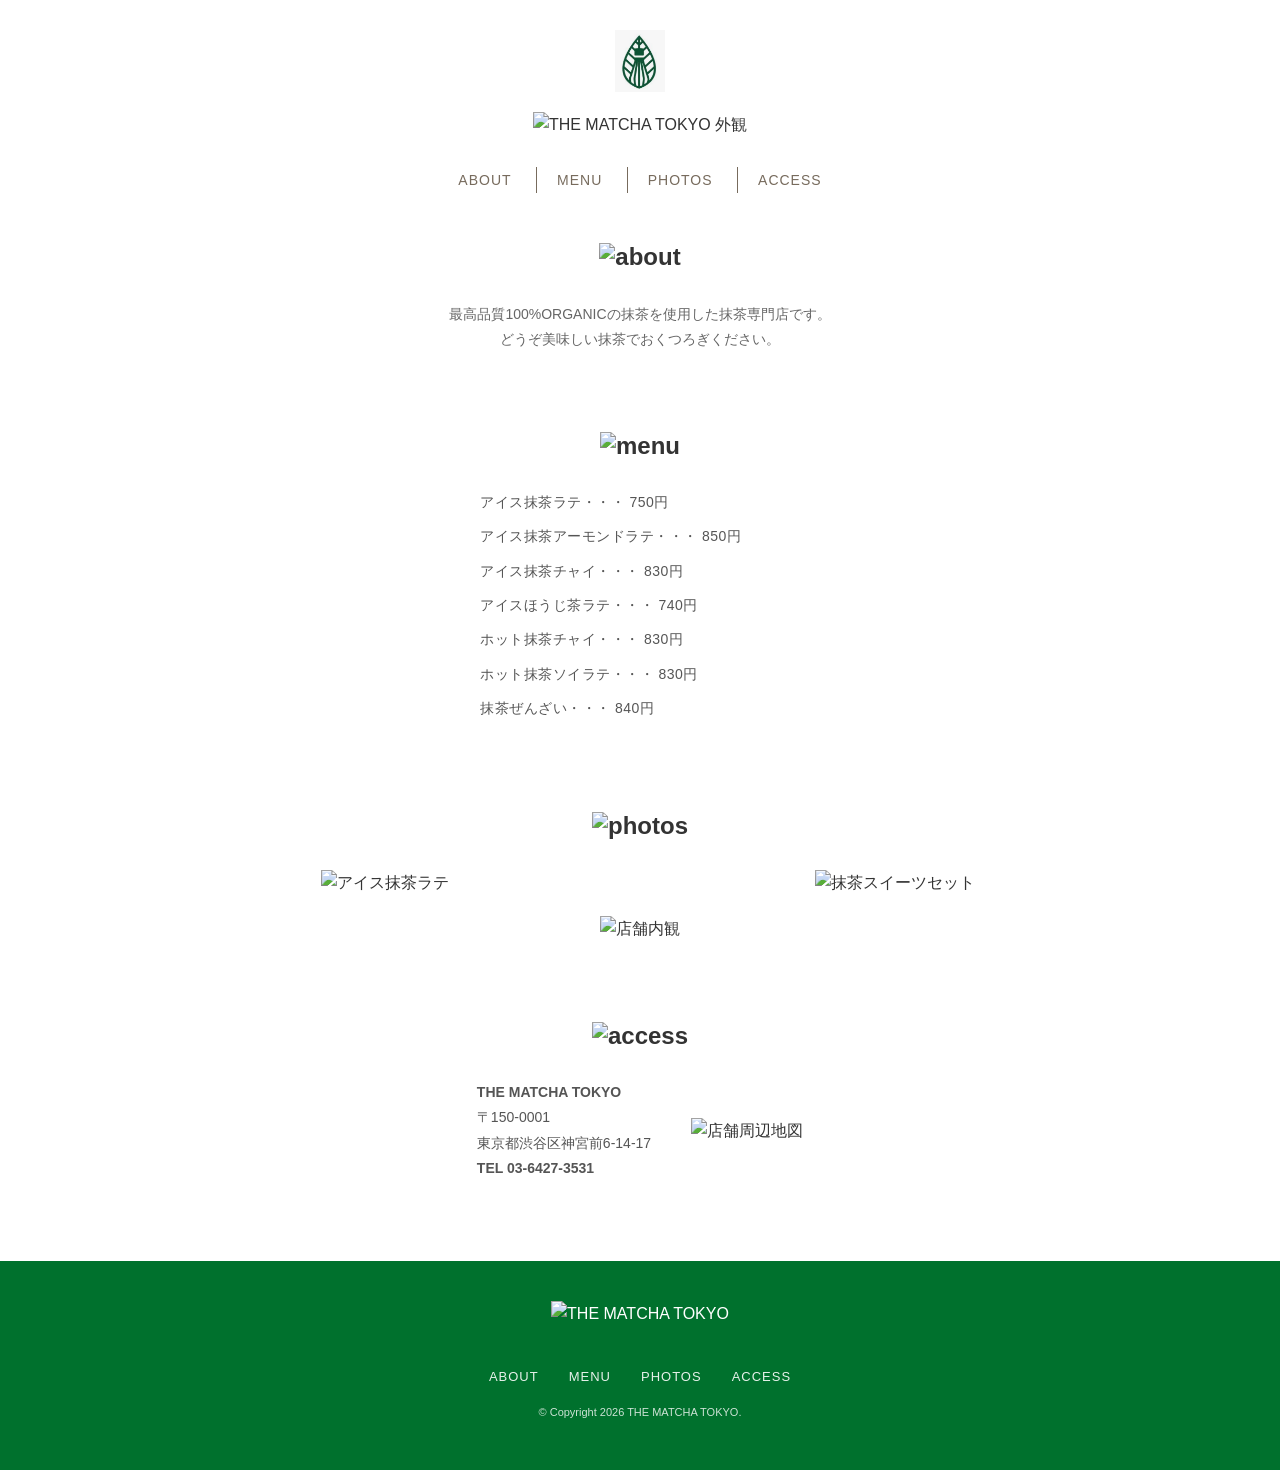
==== cornetto-custom/index.html @ e0475912 "Add files via upload" ====
<!doctype html>
<html lang="ja">

<head>
  <meta charset="utf-8">
  <title>THE MATCHA TOKYO</title>
  <meta name="keywords" content="抹茶,オーガニック,有機抹茶,カフェ,東京都">
  <meta name="description" content="最高品質100%ORGANICの抹茶を使用した抹茶専門店THE MATCHA TOKYOのホームページです。">
  <link rel="stylesheet" href="css/normalize.css">
  <link rel="stylesheet" href="css/style.css">
</head>

<body>
  <header class="header">
    <h1 class="logo">
      <img src="img/logo.png" alt="THE MATCHA TOKYO">
    </h1>
  </header>


  <main class="main">

    <figure class="top">
      <img src="img/top.jpg" alt="THE MATCHA TOKYO 外観">
    </figure>

    <nav class="nav">
      <ul class="nav-list">
        <li><a href="#about">about</a></li>
        <li><a href="#menu">menu</a></li>
        <li><a href="#photos">photos</a></li>
        <li><a href="#access">access</a></li>
      </ul>
    </nav>

    <section id="about" class="section about">
      <h2 class="heading"><img src="img/ttl_about.svg" alt="about"></h2>
      <p>
        最高品質100%ORGANICの抹茶を使用した抹茶専門店です。<br>
        どうぞ美味しい抹茶でおくつろぎください。
      </p>
    </section>

    <section id="menu" class="section menu">
      <h2 class="heading"><img src="img/ttl_menu.svg" alt="menu"></h2>
      <ul class="menu-list">
        <li>アイス抹茶ラテ・・・ 750円</li>
        <li>アイス抹茶アーモンドラテ・・・ 850円</li>
        <li>アイス抹茶チャイ・・・ 830円</li>
        <li>アイスほうじ茶ラテ・・・ 740円</li>
        <li>ホット抹茶チャイ・・・ 830円</li>
        <li>ホット抹茶ソイラテ・・・ 830円</li>
        <li>抹茶ぜんざい・・・ 840円</li>
      </ul>
    </section>

    <section id="photos" class="section photos">
      <h2 class="heading"><img src="img/ttl_photos.svg" alt="photos"></h2>
      <ul class="photo-list">
        <li>
          <figure>
            <img src="img/photos_01.jpg" alt="アイス抹茶ラテ">
          </figure>
        </li>
        <li>
          <figure>
            <img src="img/photos_02.jpg" alt="抹茶スイーツセット">
          </figure>
        </li>
        <li class="photo-wide">
          <figure>
            <img src="img/photos_03.jpg" alt="店舗内観">
          </figure>
        </li>
      </ul>
    </section>
    <section id="access" class="section access">
      <h2 class="heading"><img src="img/ttl_access.svg" alt="access"></h2>
      <div class="access-content">
        <address>
          <strong>THE MATCHA TOKYO</strong><br>
          〒150-0001<br>
          東京都渋谷区神宮前6-14-17<br>
          <strong>TEL 03-6427-3531</strong>
        </address>

        <figure>
          <img src="img/map.png" alt="店舗周辺地図">
        </figure>
      </div>
    </section>
  </main>

  <footer class="footer">
    <div class="footer-inner">
      <p class="footer-logo">
        <img src="img/logo_w.svg" alt="THE MATCHA TOKYO">
      </p>

      <div class="footer-content">
        <nav class="footer-nav">
          <ul>
            <li><a href="#about">about</a></li>
            <li><a href="#menu">menu</a></li>
            <li><a href="#photos">photos</a></li>
            <li><a href="#access">access</a></li>
          </ul>
        </nav>
        <p><small>&copy; Copyright 2026 THE MATCHA TOKYO.</small></p>
      </div>
    </div>
  </footer>
</body>

</html>
---- cornetto-custom/css/style.css ----
@charset "utf-8";

/* ========================================
   初期スタイル調整
   ======================================== */
* {
  box-sizing: border-box;
}

/* body全体の初期スタイル調整 */
body {
  font-family: -apple-system, BlinkMacSystemFont, "Helvetica Neue", YuGothic, "ヒラギノ角ゴ ProN W3", "Hiragino Kaku Gothic ProN", Arial, "メイリオ", Meiryo, sans-serif;
  font-size: 16px;
  line-height: 1.6;
  color: #333333;
  background-color: #fff;
}

/* 各要素の初期スタイル調整 */
h1, h2 {
  margin-top: 0;
  margin-bottom: 30px;
  line-height: 1.2;
}

a {
  color: #333333;
  text-decoration: none;
}

a:hover {
  text-decoration: underline;
}

p {
  margin-top: 0;
  margin-bottom: 1em;
}

ul {
  margin: 0;
  padding: 0;
  list-style: none;
}

figure {
  margin: 0;
}

img {
  max-width: 100%;
  height: auto;
  vertical-align: bottom;
}

address {
  font-style: normal;
}

/* ========================================
   ヘッダーエリア
   ======================================== */
.header {
  width: 1000px;
  margin: 0 auto;
  padding: 30px 0 20px;
}

/* ロゴ */
.logo {
  margin: 0;
  text-align: center;
}

.logo img {
  width: 50px;
}

/* ========================================
   メインエリア
   ======================================== */
.main {
  width: 1000px;
  margin: 0 auto;
}

/* メインイメージ */
.top {
  margin-bottom: 30px;
  text-align: center;
}

/* ナビゲーション */
.nav {
  margin-bottom: 50px;
  text-align: center;
}

.nav-list li {
  display: inline-block;
  margin: 0;
  border-left: 1px solid #776b5d;
}

.nav-list li:first-child {
  border-left: none;
}

.nav-list a {
  display: inline-block;
  padding: 0 20px;
  line-height: 1.2;
  color: #776b5d;
  font-size: 14px;
  letter-spacing: 1px;
  text-transform: uppercase;
}

.nav-list a:hover {
  color: #00712D;
  text-decoration: none;
}

/* ========================================
   セクション共通
   ======================================== */
.section {
  margin: 0 auto 80px;
}

/* 見出し */
.heading {
  margin-bottom: 30px;
  text-align: center;
}

.heading img {
  height: 28px;
  width: auto;
}

/* セクション about */
.about {
  text-align: center;
}

.about p {
  font-size: 14px;
  color: #666666;
  line-height: 1.8;
}

/* セクション menu */
.menu {
  text-align: center;
}

.menu-list {
  display: inline-block;
  text-align: left;
  min-width: 320px;
}

.menu-list li {
  margin-bottom: 12px;
  font-size: 14px;
  color: #555555;
  letter-spacing: 0.5px;
}

/* セクション photos */
.photos {
  text-align: center;
}

.photos ul {
  display: flex;
  flex-wrap: wrap;
  gap: 20px;
  justify-content: center;
}

.photos li {
  width: calc(50% - 10px);
}

.photos li.photo-wide {
  width: 100%;
}

.photos figure img {
  width: 100%;
  height: 300px;
  object-fit: cover;
}

.photos li.photo-wide figure img {
  height: 400px;
}

.photos figcaption {
  margin-top: 8px;
  font-size: 13px;
  color: #666666;
  text-align: left;
}

/* セクション access */
.access {
  text-align: center;
}

.access > div {
  display: flex;
  justify-content: center;
  align-items: center;
  gap: 40px;
  margin-top: 20px;
}

.access address {
  text-align: left;
  font-size: 14px;
  line-height: 1.8;
  color: #555555;
}

.access figure img {
  width: 350px;
  height: auto;
}

/* ========================================
   フッターエリア
   ======================================== */
footer {
  background-color: #00712D;
  color: #ffffff;
  padding: 40px 0 30px;
  text-align: center;
}

footer > div {
  width: 1000px;
  margin: 0 auto;
  display: flex;
  flex-direction: column;
  align-items: center;
  gap: 20px;
}

footer .footer-logo img {
  width: 50px;
  height: auto;
}

footer nav ul {
  display: flex;
  justify-content: center;
  gap: 30px;
  margin-bottom: 10px;
}

footer nav a {
  color: #ffffff;
  font-size: 13px;
  letter-spacing: 1px;
  text-transform: uppercase;
  opacity: 0.9;
}

footer nav a:hover {
  opacity: 1;
  text-decoration: none;
}

footer small {
  font-size: 11px;
  opacity: 0.8;
}
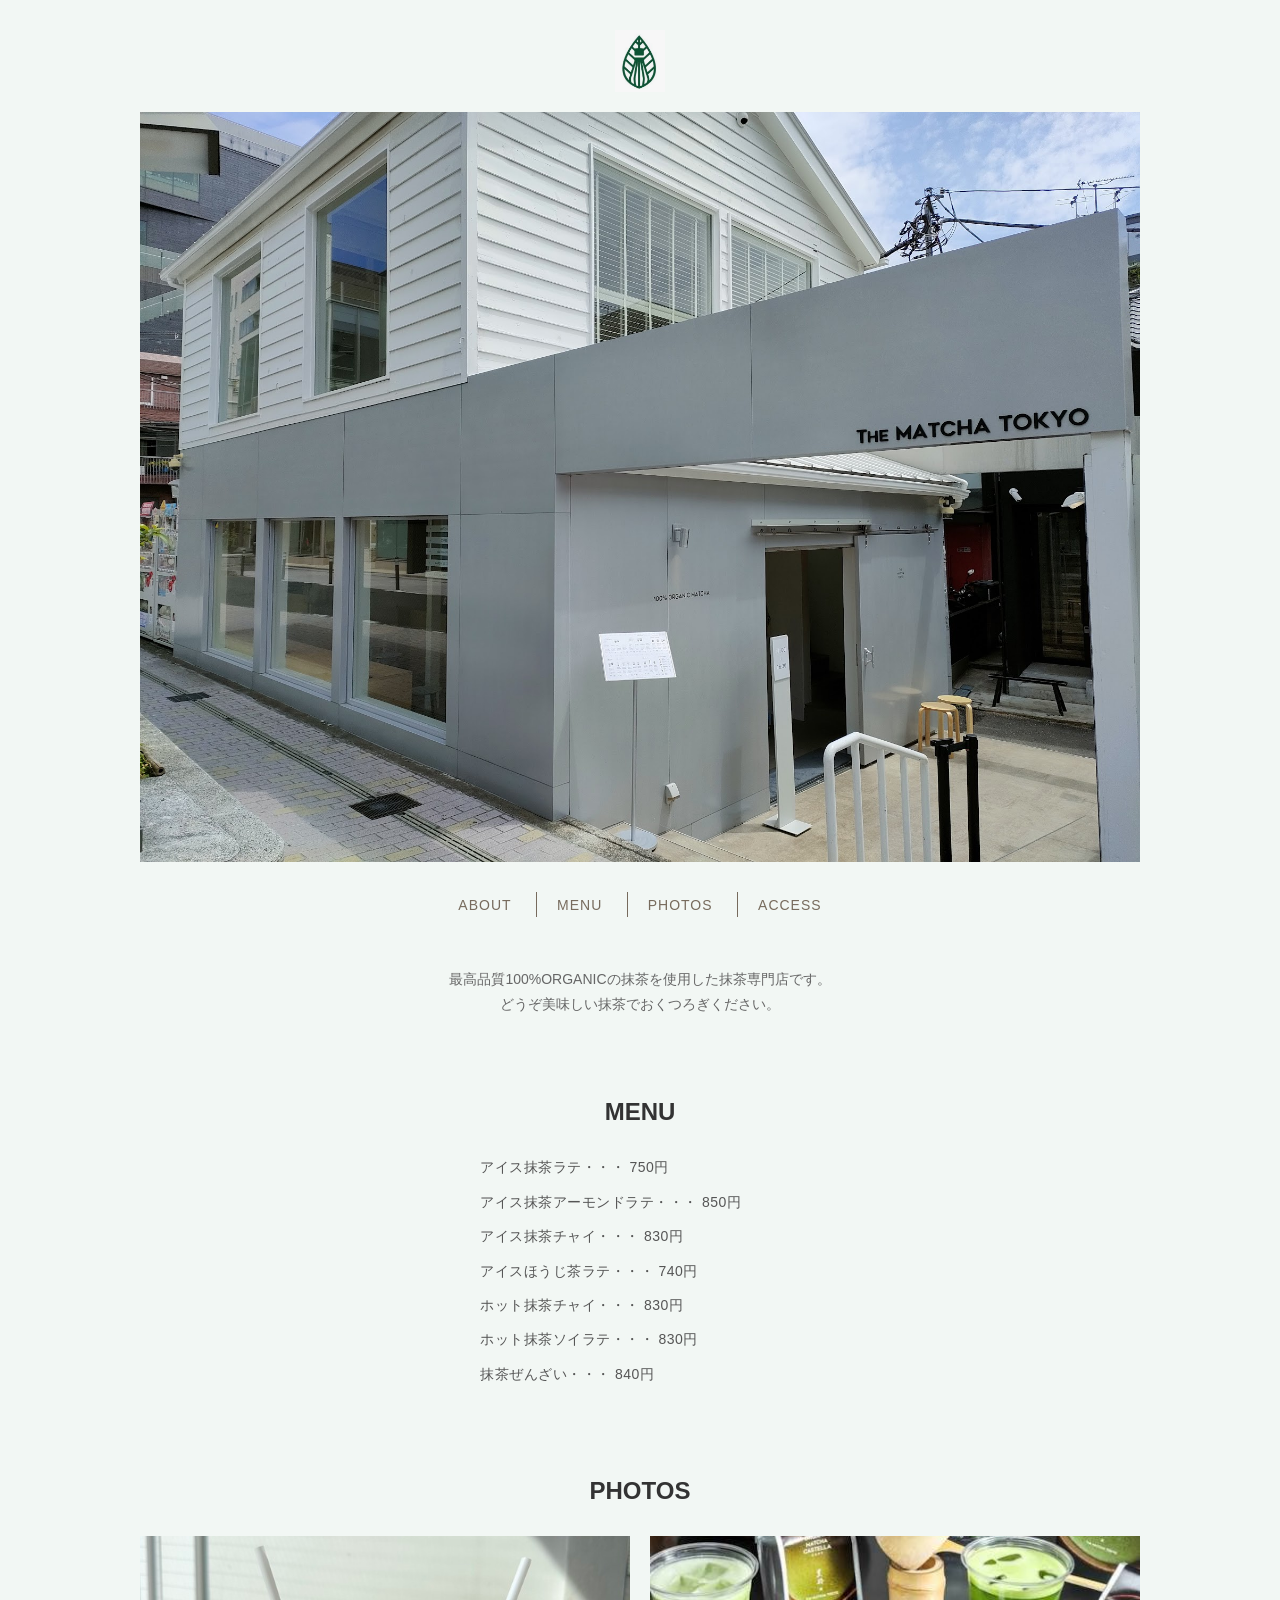
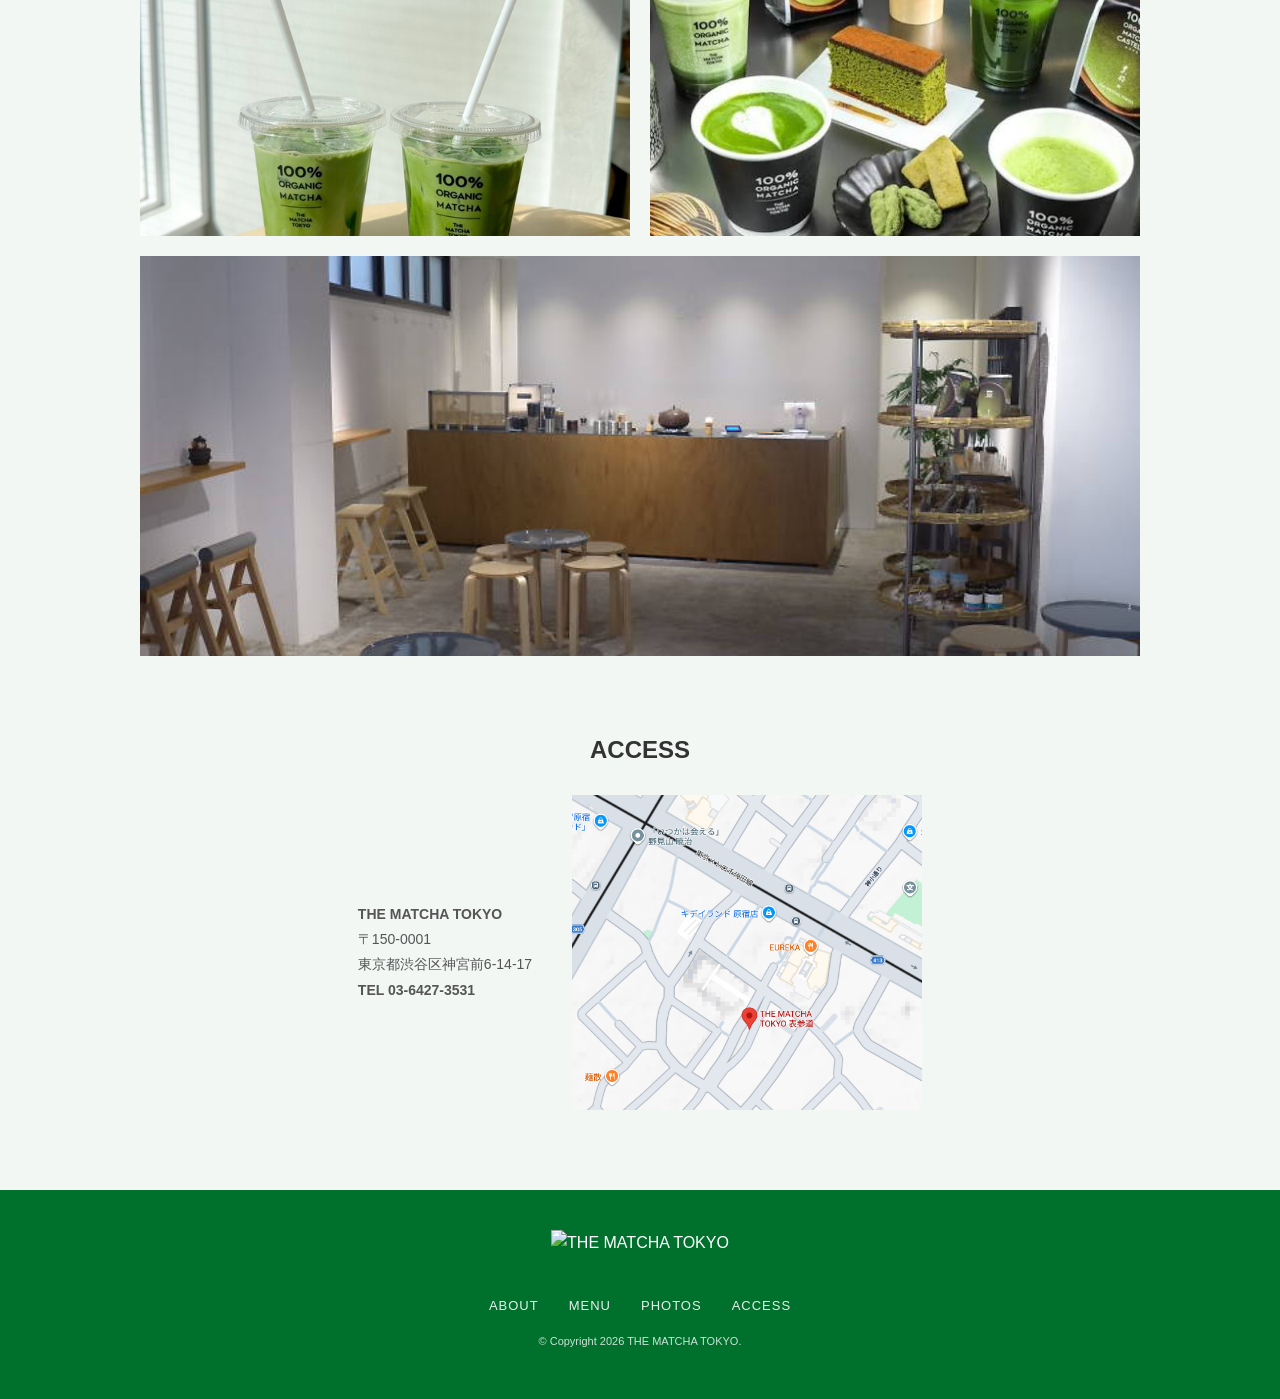
==== commit e9772fa7: "Update index.html" ====
--- a/cornetto-custom/index.html
+++ b/cornetto-custom/index.html
@@ -21,12 +21,12 @@
   <main class="main">
 
     <figure class="top">
-      <img src="img/top.jpg" alt="THE MATCHA TOKYO 外観">
+      <img src="img/TOKYO MATCHA.jpg" alt="THE MATCHA TOKYO" class="top-logo">
     </figure>
 
     <nav class="nav">
       <ul class="nav-list">
-        <li><a href="#about">about</a></li>
+        <li><a href="#about">about</a></li> 
         <li><a href="#menu">menu</a></li>
         <li><a href="#photos">photos</a></li>
         <li><a href="#access">access</a></li>
@@ -34,7 +34,7 @@
     </nav>
 
     <section id="about" class="section about">
-      <h2 class="heading"><img src="img/ttl_about.svg" alt="about"></h2>
+      <!-- <h2 class="heading"><img src="img/ttl_about.svg" alt="about"></h2> -->
       <p>
         最高品質100%ORGANICの抹茶を使用した抹茶専門店です。<br>
         どうぞ美味しい抹茶でおくつろぎください。
@@ -42,7 +42,7 @@
     </section>
 
     <section id="menu" class="section menu">
-      <h2 class="heading"><img src="img/ttl_menu.svg" alt="menu"></h2>
+      <h2 class="heading text-title">MENU</h2>
       <ul class="menu-list">
         <li>アイス抹茶ラテ・・・ 750円</li>
         <li>アイス抹茶アーモンドラテ・・・ 850円</li>
@@ -55,27 +55,27 @@
     </section>
 
     <section id="photos" class="section photos">
-      <h2 class="heading"><img src="img/ttl_photos.svg" alt="photos"></h2>
+     <h2 class="heading text-title">PHOTOS</h2>
       <ul class="photo-list">
         <li>
           <figure>
-            <img src="img/photos_01.jpg" alt="アイス抹茶ラテ">
+            <img src="img/metcha 6.jpg" alt="アイス抹茶ラテ">
           </figure>
         </li>
         <li>
           <figure>
-            <img src="img/photos_02.jpg" alt="抹茶スイーツセット">
+            <img src="img/metcha 2.jpeg" alt="抹茶スイーツセット">
           </figure>
         </li>
         <li class="photo-wide">
           <figure>
-            <img src="img/photos_03.jpg" alt="店舗内観">
+            <img src="img/metcha 4.jpg" alt="店舗内観">
           </figure>
         </li>
       </ul>
     </section>
     <section id="access" class="section access">
-      <h2 class="heading"><img src="img/ttl_access.svg" alt="access"></h2>
+     <h2 class="heading text-title">ACCESS</h2>
       <div class="access-content">
         <address>
           <strong>THE MATCHA TOKYO</strong><br>
@@ -85,7 +85,7 @@
         </address>
 
         <figure>
-          <img src="img/map.png" alt="店舗周辺地図">
+          <img src="img/metcha map1.png" alt="店舗周辺地図">
         </figure>
       </div>
     </section>
@@ -112,4 +112,4 @@
   </footer>
 </body>
 
-</html>+</html>
--- a/cornetto-custom/css/style.css
+++ b/cornetto-custom/css/style.css
@@ -1,22 +1,17 @@
 @charset "utf-8";
 
-/* ========================================
-   初期スタイル調整
-   ======================================== */
 * {
   box-sizing: border-box;
 }
 
-/* body全体の初期スタイル調整 */
 body {
   font-family: -apple-system, BlinkMacSystemFont, "Helvetica Neue", YuGothic, "ヒラギノ角ゴ ProN W3", "Hiragino Kaku Gothic ProN", Arial, "メイリオ", Meiryo, sans-serif;
   font-size: 16px;
   line-height: 1.6;
   color: #333333;
-  background-color: #fff;
-}
-
-/* 各要素の初期スタイル調整 */
+  background-color: #f2f7f4;
+}
+
 h1, h2 {
   margin-top: 0;
   margin-bottom: 30px;
@@ -57,16 +52,12 @@
   font-style: normal;
 }
 
-/* ========================================
-   ヘッダーエリア
-   ======================================== */
 .header {
   width: 1000px;
   margin: 0 auto;
   padding: 30px 0 20px;
 }
 
-/* ロゴ */
 .logo {
   margin: 0;
   text-align: center;
@@ -75,22 +66,17 @@
 .logo img {
   width: 50px;
 }
-
-/* ========================================
-   メインエリア
-   ======================================== */
 .main {
   width: 1000px;
   margin: 0 auto;
 }
 
-/* メインイメージ */
 .top {
   margin-bottom: 30px;
   text-align: center;
 }
 
-/* ナビゲーション */
+
 .nav {
   margin-bottom: 50px;
   text-align: center;
@@ -121,14 +107,10 @@
   text-decoration: none;
 }
 
-/* ========================================
-   セクション共通
-   ======================================== */
 .section {
   margin: 0 auto 80px;
 }
 
-/* 見出し */
 .heading {
   margin-bottom: 30px;
   text-align: center;
@@ -139,7 +121,6 @@
   width: auto;
 }
 
-/* セクション about */
 .about {
   text-align: center;
 }
@@ -150,7 +131,6 @@
   line-height: 1.8;
 }
 
-/* セクション menu */
 .menu {
   text-align: center;
 }
@@ -168,7 +148,6 @@
   letter-spacing: 0.5px;
 }
 
-/* セクション photos */
 .photos {
   text-align: center;
 }
@@ -205,7 +184,6 @@
   text-align: left;
 }
 
-/* セクション access */
 .access {
   text-align: center;
 }
@@ -230,9 +208,6 @@
   height: auto;
 }
 
-/* ========================================
-   フッターエリア
-   ======================================== */
 footer {
   background-color: #00712D;
   color: #ffffff;
@@ -277,4 +252,4 @@
 footer small {
   font-size: 11px;
   opacity: 0.8;
-}+}
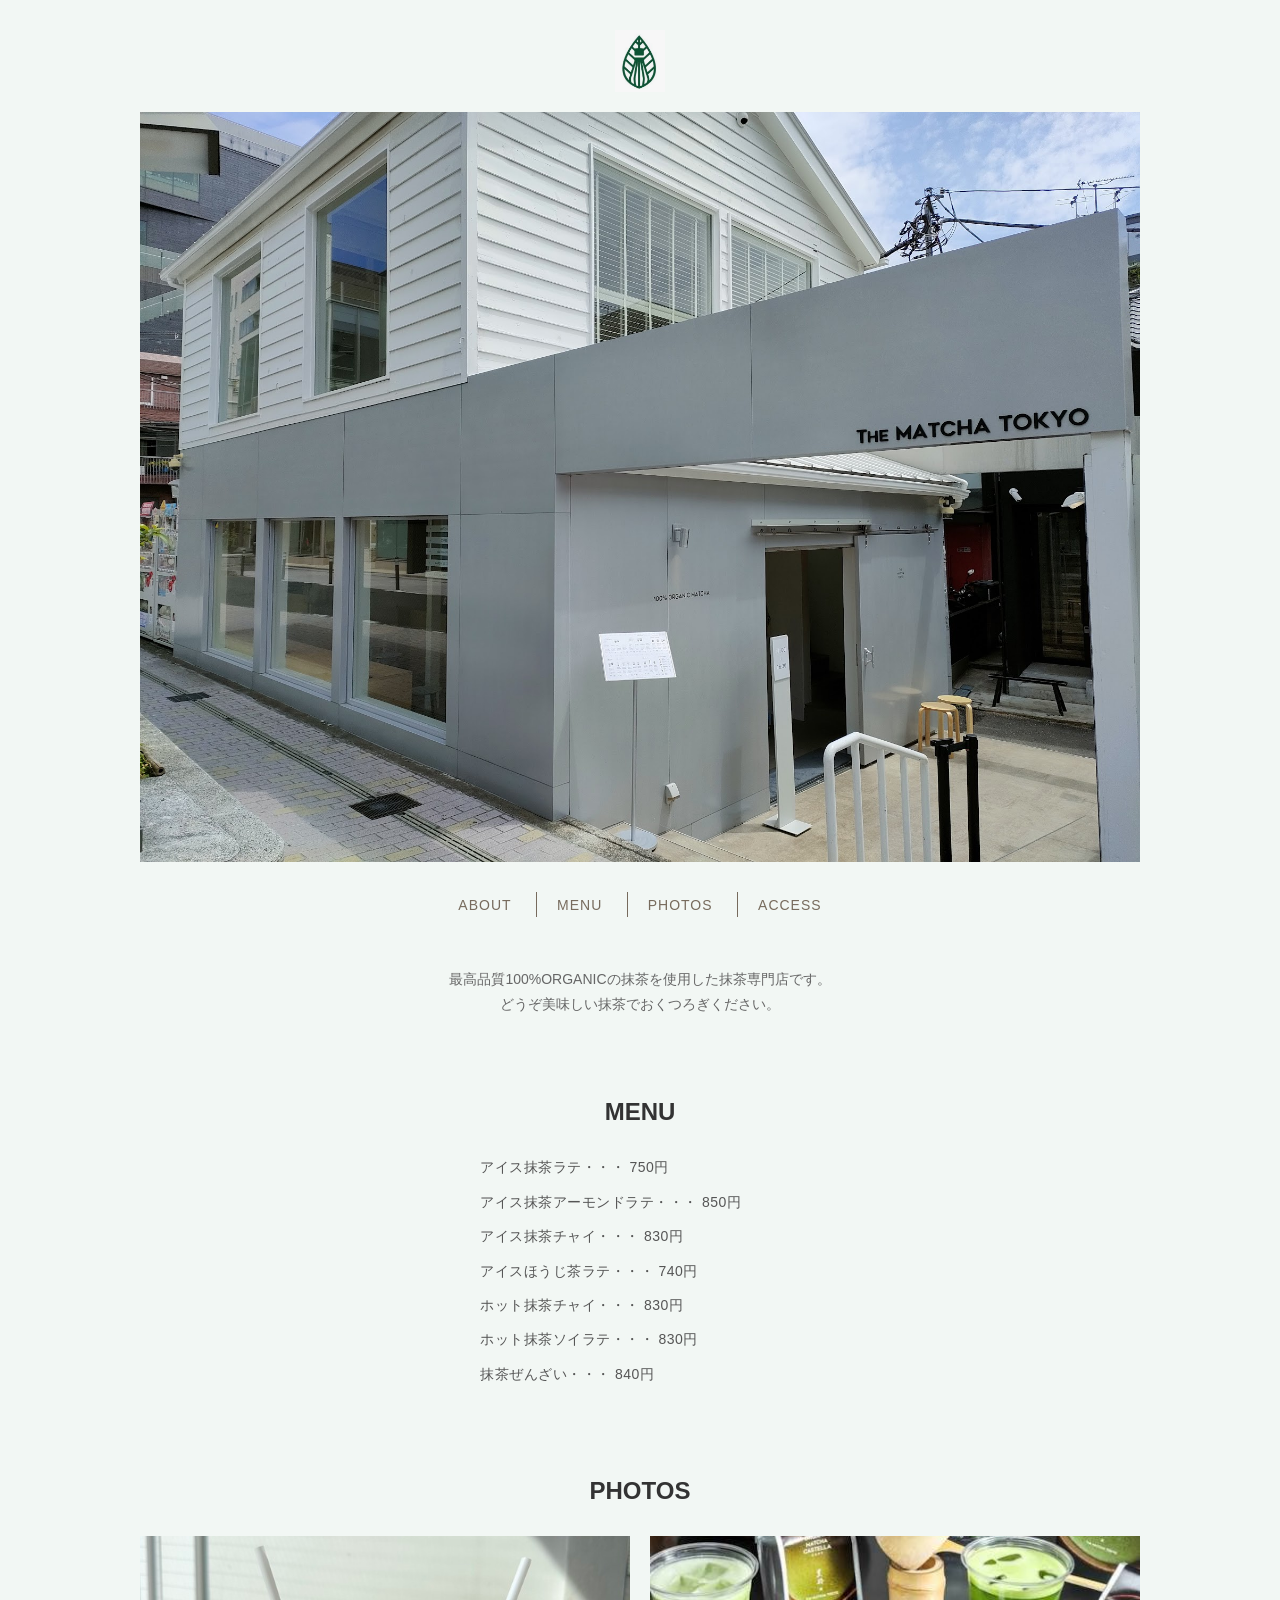
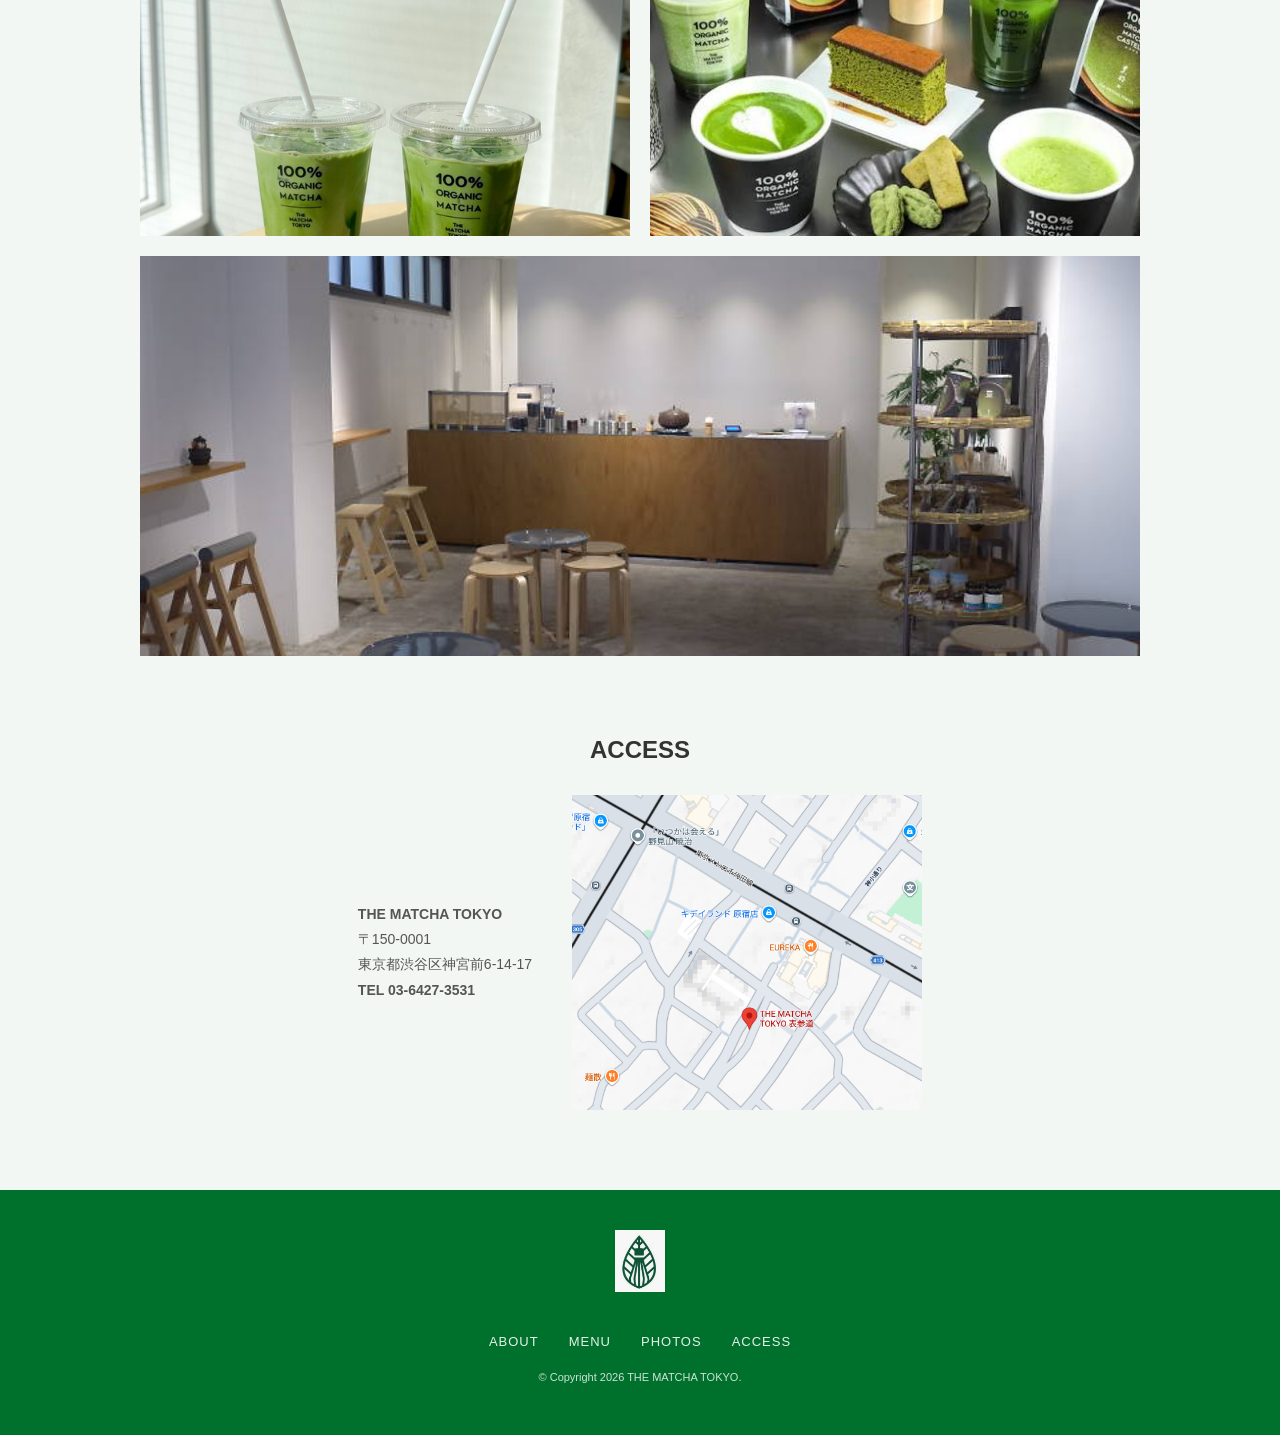
==== commit fe9f1d0e: "Update index.html" ====
--- a/cornetto-custom/index.html
+++ b/cornetto-custom/index.html
@@ -94,7 +94,7 @@
   <footer class="footer">
     <div class="footer-inner">
       <p class="footer-logo">
-        <img src="img/logo_w.svg" alt="THE MATCHA TOKYO">
+         <img src="img/logo.png" alt="THE MATCHA TOKYO">
       </p>
 
       <div class="footer-content">
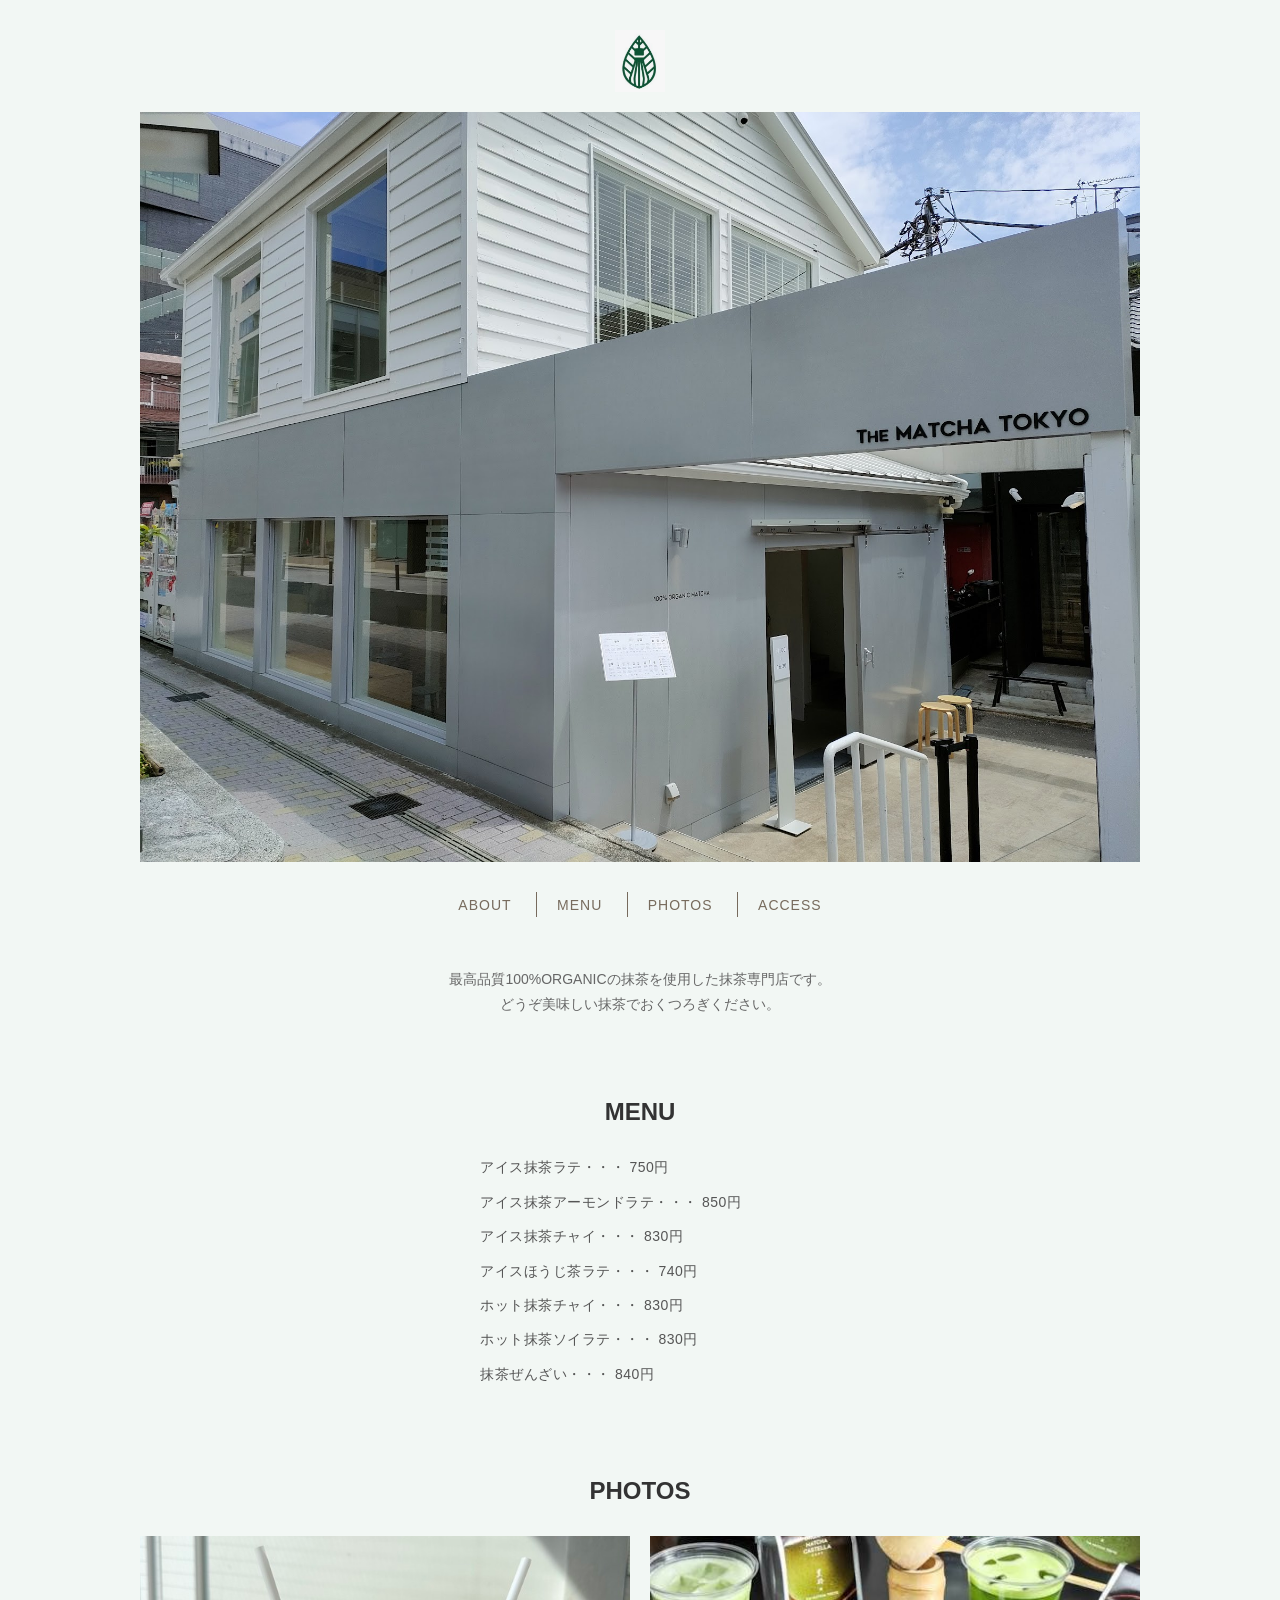
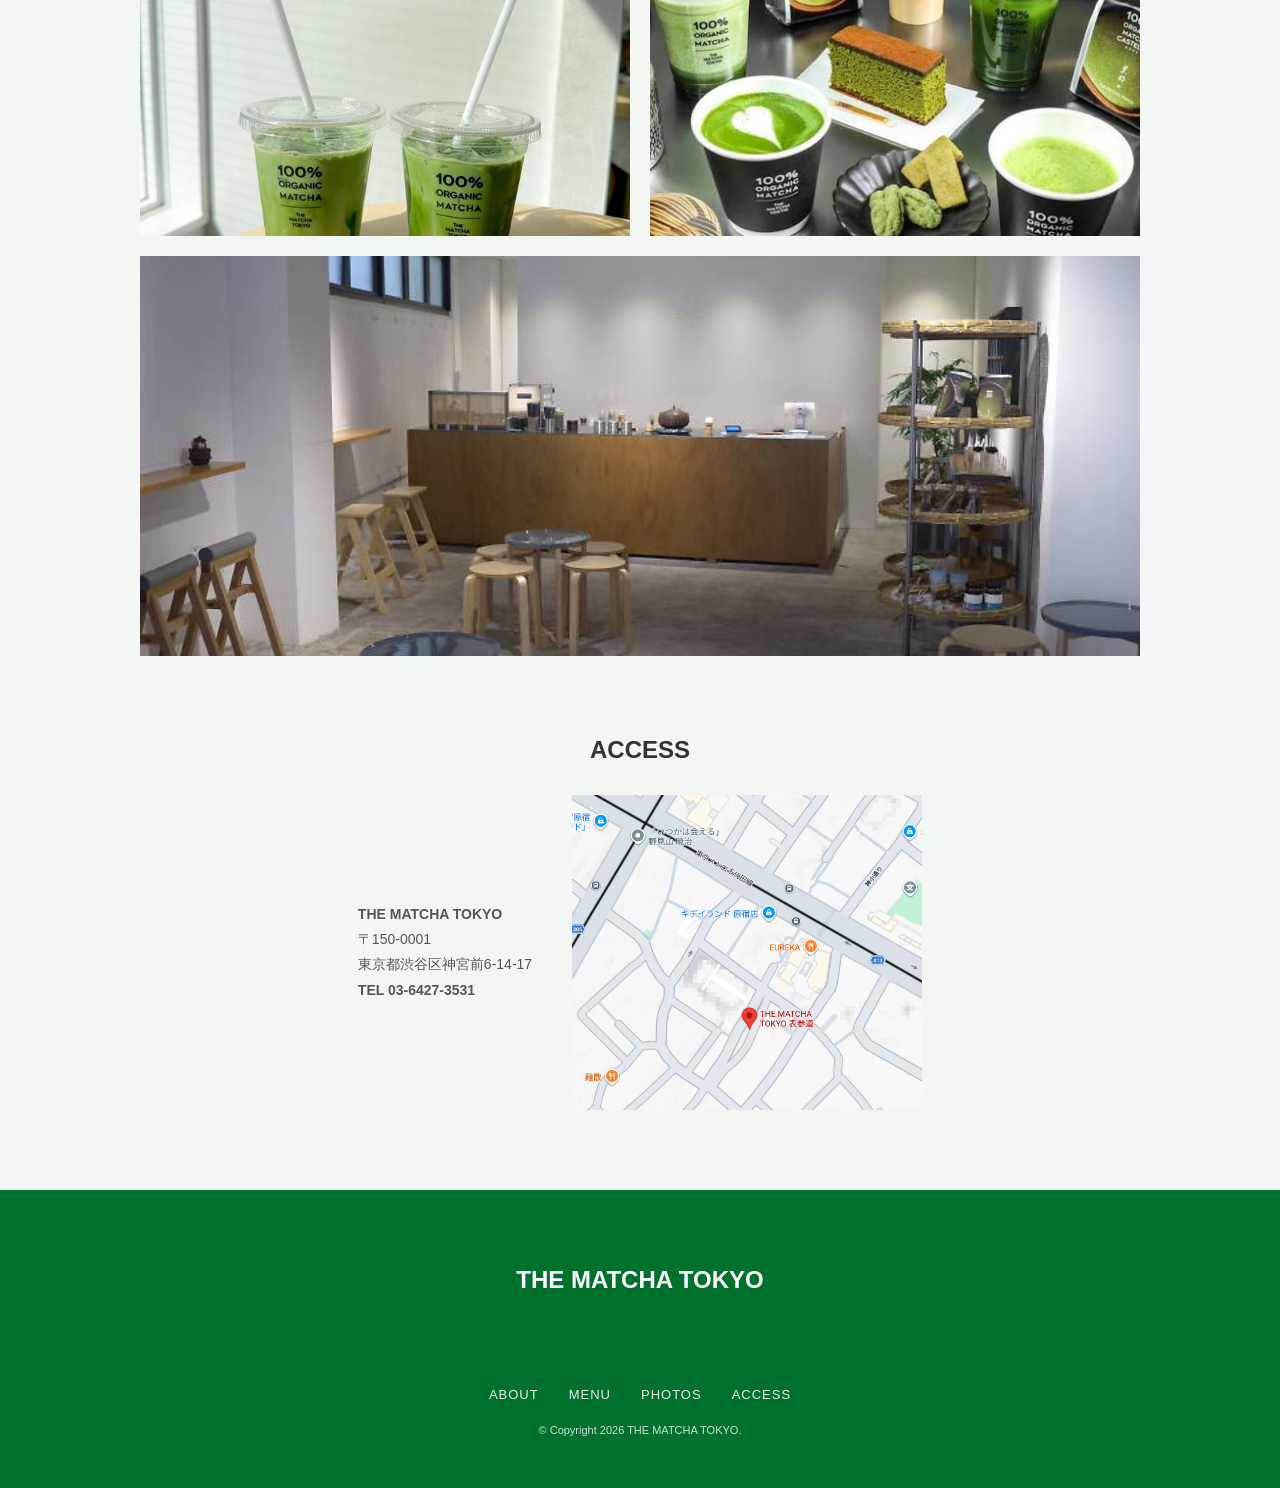
==== commit efe41bd3: "Update index.html" ====
--- a/cornetto-custom/index.html
+++ b/cornetto-custom/index.html
@@ -94,7 +94,7 @@
   <footer class="footer">
     <div class="footer-inner">
       <p class="footer-logo">
-         <img src="img/logo.png" alt="THE MATCHA TOKYO">
+         <h2 class="heading text-title">THE MATCHA TOKYO</h2>
       </p>
 
       <div class="footer-content">
